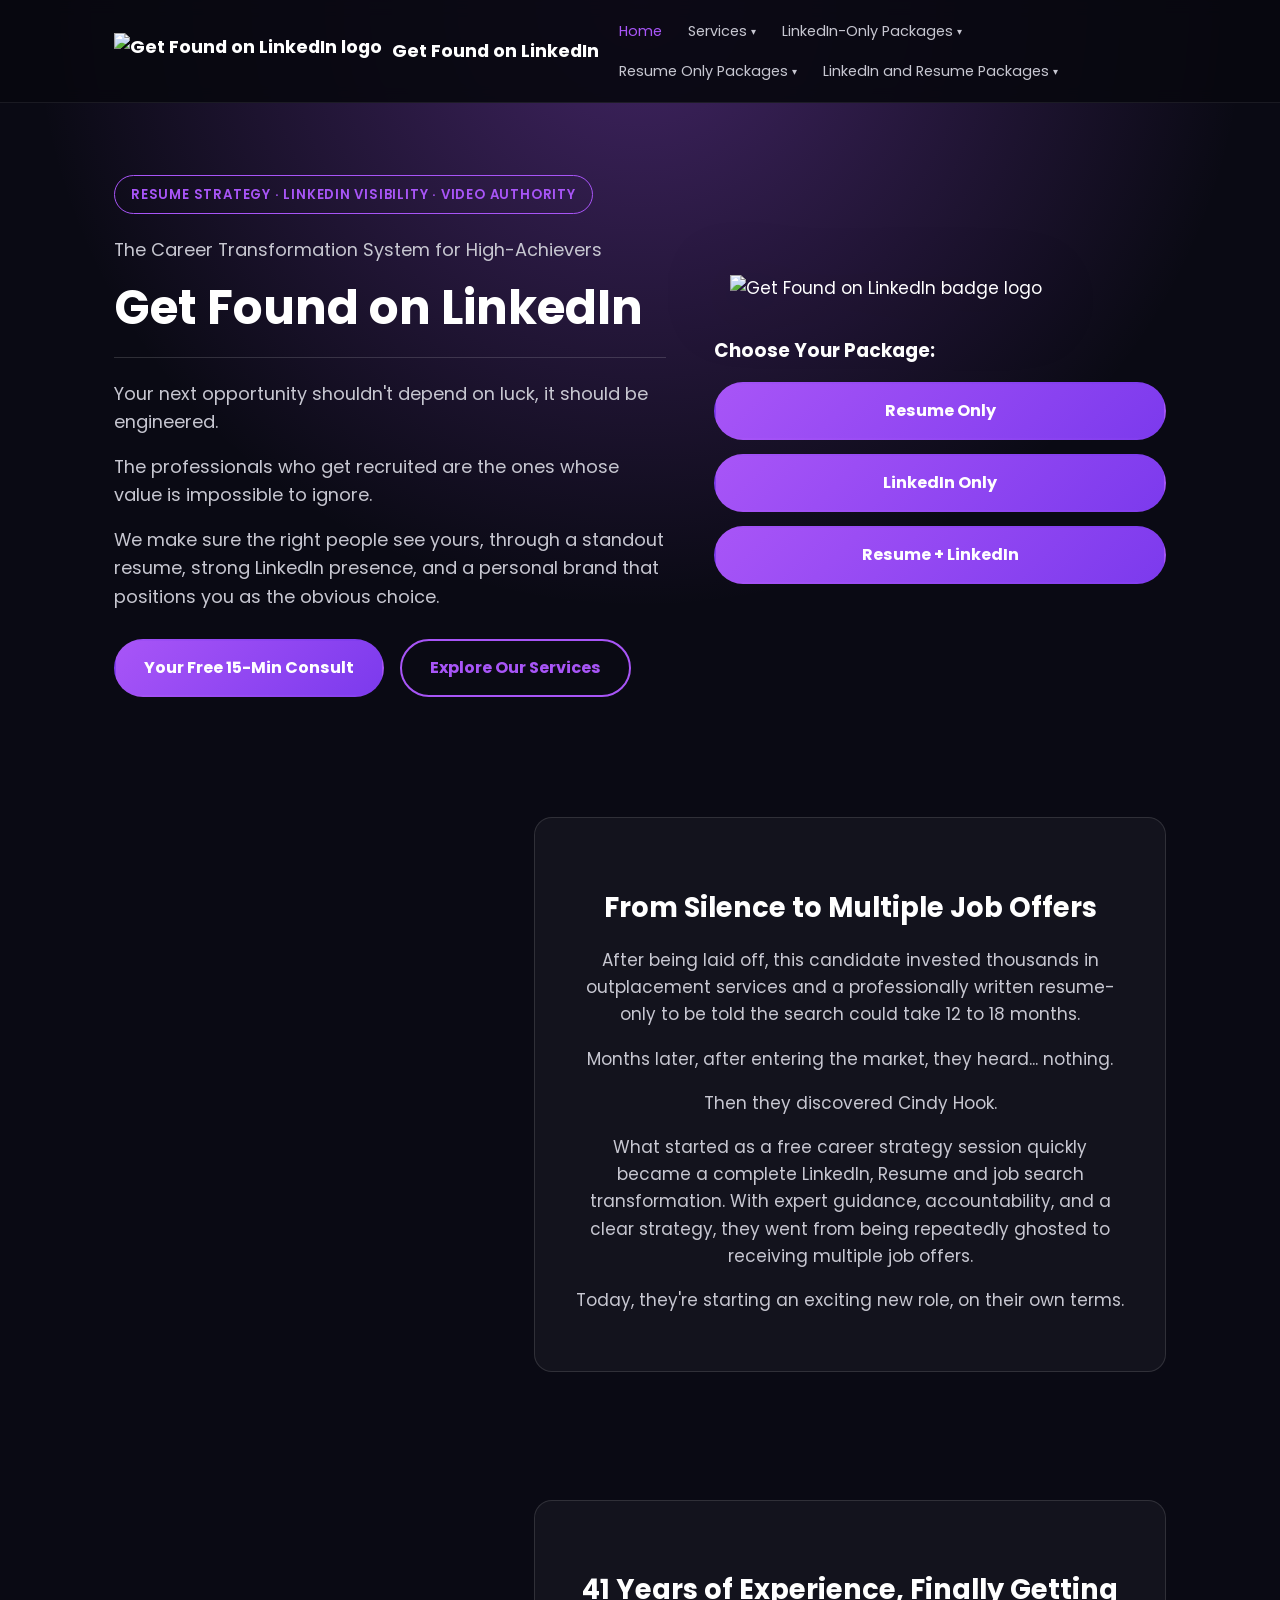
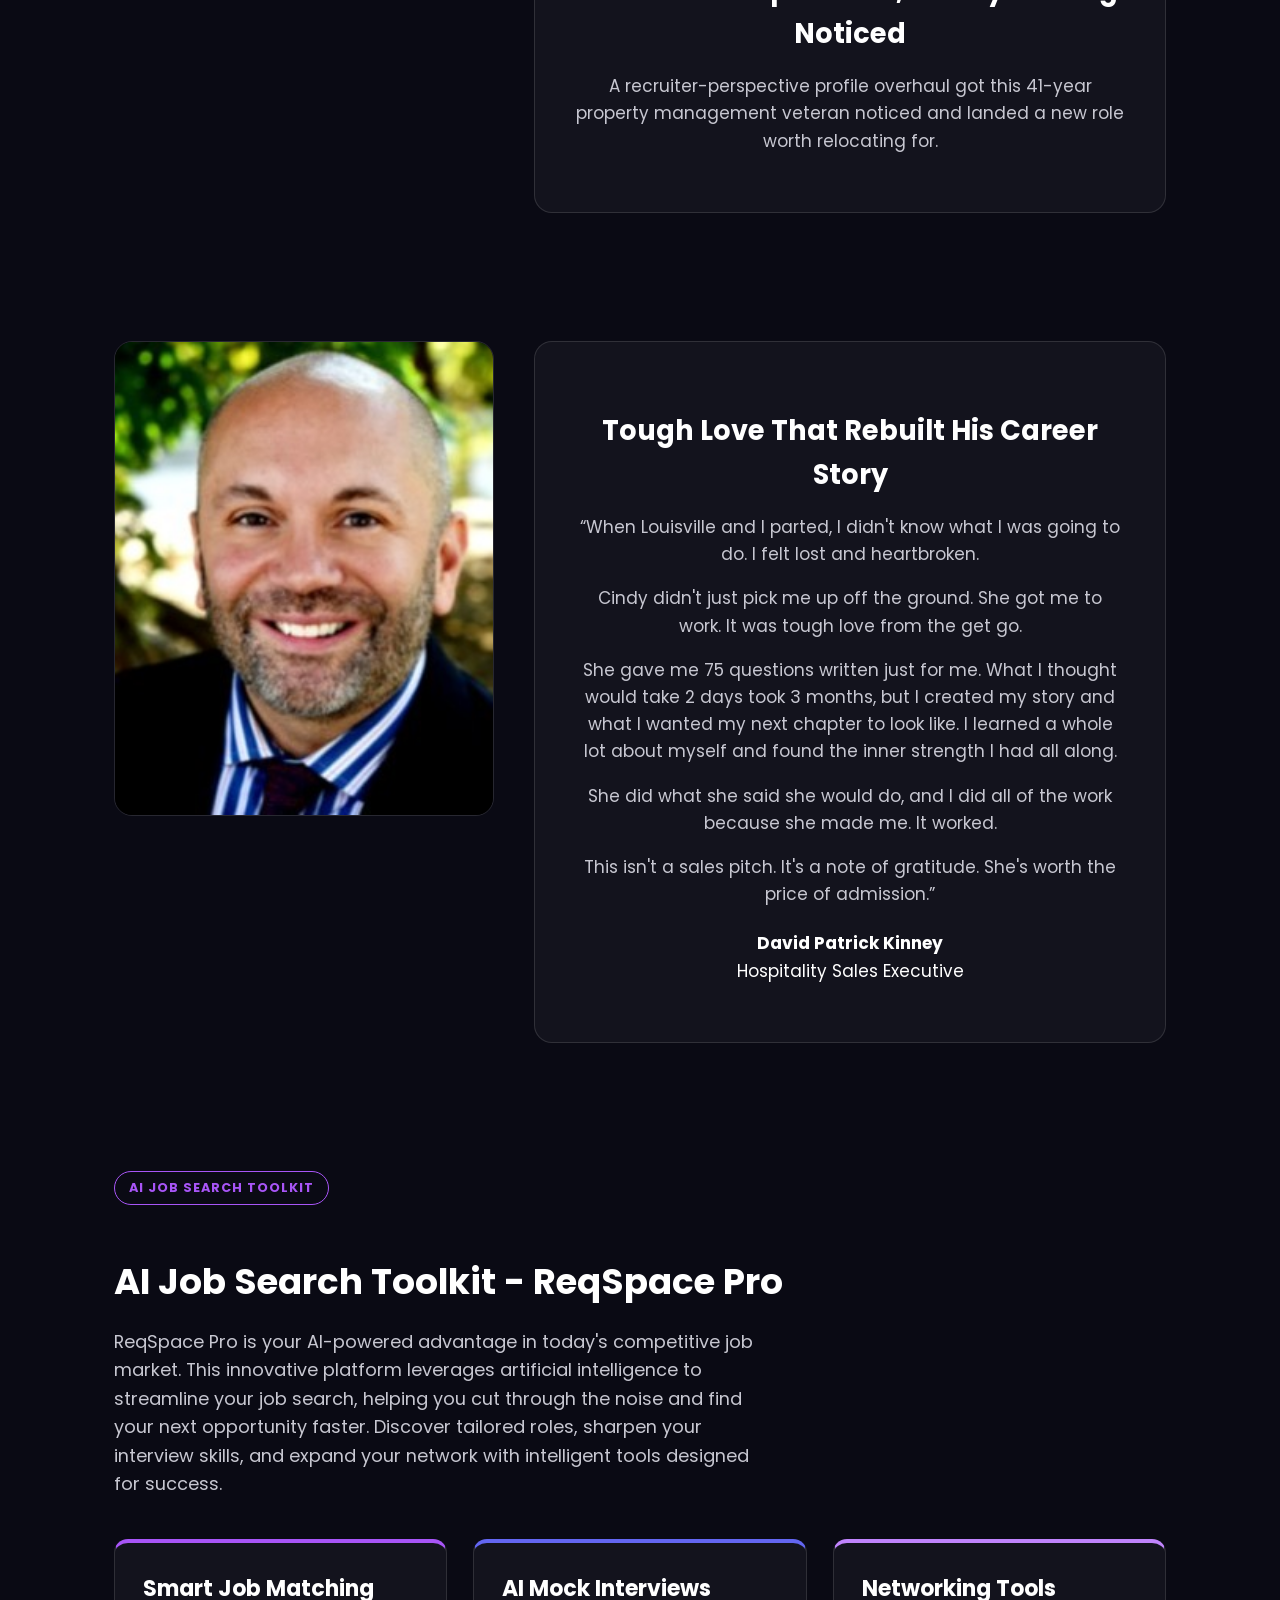
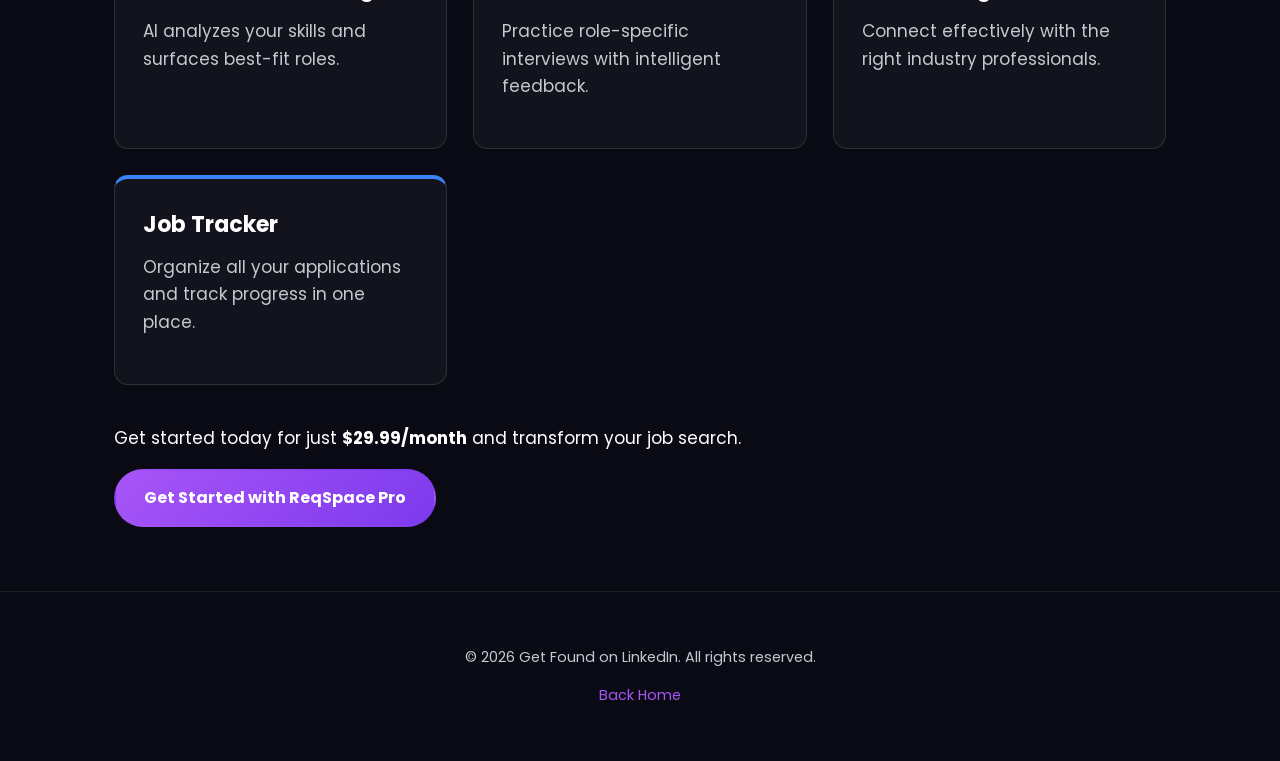
==== index.html @ b34416ec "Add David Kinney testimonial to homepage" ====
<!DOCTYPE html>
<html lang="en">
<head>
<meta charset="UTF-8">
<meta name="viewport" content="width=device-width, initial-scale=1.0">
<title>Get Found on LinkedIn | Career Transformation for High-Achievers</title>
<meta name="description" content="The Career Transformation System for High-Achievers. Resume strategy, LinkedIn visibility, and video authority services.">
<link rel="stylesheet" href="styles.css">
<link rel="preconnect" href="https://fonts.googleapis.com">
<link href="https://fonts.googleapis.com/css2?family=Poppins:wght@400;600;700;800&display=swap" rel="stylesheet">
</head>
<body>
<header class="navbar">
  <div class="nav-inner">
    <a class="nav-logo" href="index.html"><img src="assets/image.png" alt="Get Found on LinkedIn logo">Get Found on LinkedIn</a>
    <button class="nav-toggle" id="navToggle" aria-label="Toggle navigation">&#9776; Menu</button>
    <nav class="nav-links" id="navLinks">
      <a href="index.html" class="active">Home</a>
      <div class="nav-dropdown">
        <button type="button" class="nav-dropdown-toggle" aria-expanded="false">Services <span class="caret">▾</span></button>
        <div class="nav-dropdown-menu">
          <a href="services.html">All Services</a>
          <a href="resume-strategy-session.html">Resume Strategy Session</a>
          <a href="extreme-resume-makeover.html">Extreme Resume Makeover</a>
          <a href="resume-linkedin-alignment.html">Resume + LinkedIn Alignment</a>
          <a href="extreme-video-authority.html">Extreme Video Authority</a>
          <a href="resume-services.html">Resume Services</a>
          <a href="packages.html">Resume &amp; LinkedIn Packages</a>
          <a href="resume-scorer.html">Resume Scorer</a>
          <a href="linkedin-packages.html">All LinkedIn Packages</a>
          <a href="linkedin-positioning-package.html">LinkedIn and Resume Positioning Package</a>
          <a href="headhunter-in-your-corner.html">The Headhunter in Your Corner</a>
          <a href="get-found-on-linkedin.html">Get Found on LinkedIn</a>
          <a href="linkedin-scorer.html">LinkedIn Scorer</a>
        </div>
      </div>
      <div class="nav-dropdown">
        <button type="button" class="nav-dropdown-toggle" aria-expanded="false">LinkedIn-Only Packages <span class="caret">▾</span></button>
        <div class="nav-dropdown-menu">
          <a href="linkedin-packages.html">All LinkedIn Packages</a>
          <a href="get-found-on-linkedin.html">Get Found on LinkedIn</a>
          <a href="linkedin-scorer.html">LinkedIn Scorer</a>
        </div>
      </div>
      <div class="nav-dropdown">
        <button type="button" class="nav-dropdown-toggle" aria-expanded="false">Resume Only Packages <span class="caret">▾</span></button>
        <div class="nav-dropdown-menu">
          <a href="resume-services.html">All Resume Packages</a>
          <a href="resume-strategy-session.html">Resume Strategy Session</a>
          <a href="extreme-resume-makeover.html">Extreme Resume Makeover</a>
          <a href="resume-scorer.html">Resume Scorer</a>
        </div>
      </div>
      <div class="nav-dropdown">
        <button type="button" class="nav-dropdown-toggle" aria-expanded="false">LinkedIn and Resume Packages <span class="caret">▾</span></button>
        <div class="nav-dropdown-menu">
          <a href="packages.html">All LinkedIn &amp; Resume Packages</a>
          <a href="resume-linkedin-alignment.html">Resume + LinkedIn Alignment</a>
          <a href="linkedin-positioning-package.html">LinkedIn and Resume Positioning Package</a>
          <a href="headhunter-in-your-corner.html">The Headhunter in Your Corner</a>
          <a href="extreme-video-authority.html">Extreme Video Authority Toolkit</a>
        </div>
      </div>
    </nav>
  </div>
</header>

<main>
<section class="hero">
  <div class="container hero-grid">
    <div>
      <span class="eyebrow-badge">RESUME STRATEGY &middot; LINKEDIN VISIBILITY &middot; VIDEO AUTHORITY</span>
      <p class="eyebrow-text">The Career Transformation System for High-Achievers</p>
      <h1>Get Found on LinkedIn</h1>
      <hr class="hero-divider">
      <p>Your next opportunity shouldn't depend on luck, it should be engineered.</p>
      <p>The professionals who get recruited are the ones whose value is impossible to ignore.</p>
      <p>We make sure the right people see yours, through a standout resume, strong LinkedIn presence, and a personal brand that positions you as the obvious choice.</p>
      <div class="hero-ctas">
        <a class="btn btn-gold" href="https://calendly.com/cindyhook/15-minute-free-consultation-america-s-got-hired" target="_blank" rel="noopener">Your Free 15-Min Consult</a>
        <a class="btn btn-outline" href="services.html">Explore Our Services</a>
      </div>
    </div>
    <div class="hero-image">
      <img src="assets/image.png" alt="Get Found on LinkedIn badge logo">
      <div class="package-picker">
        <h3>Choose Your Package:</h3>
        <a class="btn btn-gold btn-block" href="resume-services.html">Resume Only</a>
        <a class="btn btn-gold btn-block" href="linkedin-packages.html">LinkedIn Only</a>
        <a class="btn btn-gold btn-block" href="packages.html">Resume + LinkedIn</a>
      </div>
    </div>
  </div>
</section>

<section class="section">
    <div class="container">
      <div class="testimonial-wrap">
        <div class="testimonial-video">
          <div class="video-frame">
            <iframe src="https://www.loom.com/embed/1ba4bc908fc945bd8a27e45135160e45" frameborder="0" webkitallowfullscreen mozallowfullscreen allowfullscreen></iframe>
          </div>
        </div>
        <div class="testimonial text-center">
          <h3>From Silence to Multiple Job Offers</h3>
          <p>After being laid off, this candidate invested thousands in outplacement services and a professionally written resume-only to be told the search could take 12 to 18 months.</p>
          <p>Months later, after entering the market, they heard... nothing.</p>
          <p>Then they discovered Cindy Hook.</p>
          <p>What started as a free career strategy session quickly became a complete LinkedIn, Resume and job search transformation. With expert guidance, accountability, and a clear strategy, they went from being repeatedly ghosted to receiving multiple job offers.</p>
          <p>Today, they're starting an exciting new role, on their own terms.</p>
        </div>
      </div>
    </div>
  </section>
  
<section class="section"><div class="container"><div class="testimonial-wrap" style="align-items: flex-start;"><div class="testimonial-video"><div class="video-frame" style="aspect-ratio: 16 / 9; height: auto;"><iframe src="https://www.loom.com/embed/0290ab13ae3744ef9cf6aacddf59a699" frameborder="0" webkitallowfullscreen mozallowfullscreen allowfullscreen></iframe></div></div><div class="testimonial text-center"><h3>41 Years of Experience, Finally Getting Noticed</h3><p>A recruiter-perspective profile overhaul got this 41-year property management veteran noticed and landed a new role worth relocating for.</p></div></div></div></section>

<section class="section">
    <div class="container">
      <div class="testimonial-wrap">
        <div class="testimonial-video">
          <div class="testimonial-photo">
            <img src="assets/david-kinney.jpg" alt="David Patrick Kinney, hospitality sales executive">
          </div>
        </div>
        <div class="testimonial text-center">
          <h3>Tough Love That Rebuilt His Career Story</h3>
          <p>&ldquo;When Louisville and I parted, I didn't know what I was going to do. I felt lost and heartbroken.</p>
          <p>Cindy didn't just pick me up off the ground. She got me to work. It was tough love from the get go.</p>
          <p>She gave me 75 questions written just for me. What I thought would take 2 days took 3 months, but I created my story and what I wanted my next chapter to look like. I learned a whole lot about myself and found the inner strength I had all along.</p>
          <p>She did what she said she would do, and I did all of the work because she made me. It worked.</p>
          <p>This isn't a sales pitch. It's a note of gratitude. She's worth the price of admission.&rdquo;</p>
          <p class="testimonial-name"><strong>David Patrick Kinney</strong><br>Hospitality Sales Executive</p>
        </div>
      </div>
    </div>
  </section>

<section class="section">
  <div class="container">
    <span class="tag">AI JOB SEARCH TOOLKIT</span>
    <h2 class="section-title">AI Job Search Toolkit - ReqSpace Pro</h2>
    <p class="section-sub">ReqSpace Pro is your AI-powered advantage in today's competitive job market. This innovative platform leverages artificial intelligence to streamline your job search, helping you cut through the noise and find your next opportunity faster. Discover tailored roles, sharpen your interview skills, and expand your network with intelligent tools designed for success.</p>
    <div class="grid">
      <div class="card c-gold"><h3>Smart Job Matching</h3><p>AI analyzes your skills and surfaces best-fit roles.</p></div>
      <div class="card c-pink"><h3>AI Mock Interviews</h3><p>Practice role-specific interviews with intelligent feedback.</p></div>
      <div class="card c-orange"><h3>Networking Tools</h3><p>Connect effectively with the right industry professionals.</p></div>
      <div class="card c-blue"><h3>Job Tracker</h3><p>Organize all your applications and track progress in one place.</p></div>
    </div>
    <p class="mt-40">Get started today for just <strong>$29.99/month</strong> and transform your job search.</p>
    <a class="btn btn-gold" href="https://reqspace.ai/candidate?ref=LSRECRUIT">Get Started with ReqSpace Pro</a>
  </div>
</section>
</main>

<footer>
  <div class="container">
    <p>&copy; 2026 Get Found on LinkedIn. All rights reserved.</p>
    <p><a href="index.html">Back Home</a></p>
  </div>
</footer>
<script src="script.js"></script>
</body>
</html>
---- styles.css ----
:root {
  --bg: #0a0a14;
  --gold: #a855f7;
  --gold-dark: #7c3aed;
  --pink: #6366f1;
  --blue: #3b82f6;
  --teal: #0a66c2;
  --text: #ffffff;
  --muted: #c7c7d1;
  --card-bg: rgba(255,255,255,0.04);
  --card-border: rgba(255,255,255,0.12);
  --max-width: 1100px;
}

* { box-sizing: border-box; }
html { scroll-behavior: smooth; font-size: 17px; }
body {
  margin: 0;
  background-color: var(--bg);
  background-image: radial-gradient(circle at 50% 0%, rgba(168,85,247,0.35), rgba(10,10,20,0) 55%);
  background-attachment: fixed;
  color: var(--text);
  font-family: 'Poppins', 'Segoe UI', Arial, sans-serif;
  line-height: 1.6;
}

a { color: inherit; text-decoration: none; }
img { max-width: 100%; }

.container { max-width: var(--max-width); margin: 0 auto; padding: 0 24px; }

.navbar {
  position: sticky; top: 0; z-index: 100;
  background: rgba(8,8,16,0.92);
  backdrop-filter: blur(8px);
  border-bottom: 1px solid rgba(255,255,255,0.08);
}
.nav-inner {
  max-width: var(--max-width); margin: 0 auto; padding: 14px 24px;
  display: flex; align-items: center; justify-content: space-between; gap: 16px;
}
.nav-logo { display: flex; align-items: center; gap: 10px; font-weight: 700; font-size: 1.05rem; flex-shrink: 0; white-space: nowrap; }
.nav-logo img { height: 36px; width: auto; }
.nav-links { display: flex; flex-wrap: wrap; gap: 6px 18px; align-items: center; }
.nav-links a { font-size: 0.85rem; color: var(--muted); padding: 6px 4px; white-space: nowrap; }
.nav-links a:hover, .nav-links a.active { color: var(--gold); }
.nav-dropdown { position: relative; }
.nav-dropdown-toggle { display: inline-flex; align-items: center; gap: 4px; font-family: inherit; font-size: 0.85rem; color: var(--muted); padding: 6px 4px; white-space: nowrap; background: none; border: none; cursor: pointer; }
.nav-dropdown-toggle .caret { font-size: 0.7em; transition: transform 0.15s ease; }
.nav-dropdown-toggle:hover, .nav-dropdown.open .nav-dropdown-toggle, .nav-dropdown.active .nav-dropdown-toggle { color: var(--gold); }
.nav-dropdown.open .nav-dropdown-toggle .caret { transform: rotate(180deg); }
.nav-dropdown-menu { position: absolute; top: 100%; left: 0; margin-top: 6px; background: rgba(10,10,20,0.98); border: 1px solid var(--card-border); border-radius: 10px; padding: 8px; min-width: 230px; display: none; flex-direction: column; gap: 2px; box-shadow: 0 12px 30px rgba(0,0,0,0.45); z-index: 200; }
.nav-dropdown-menu a { font-size: 0.85rem; color: var(--muted); padding: 8px 10px; border-radius: 6px; white-space: nowrap; }
.nav-dropdown-menu a:hover, .nav-dropdown-menu a.active { background: rgba(255,255,255,0.06); color: var(--gold); }
.nav-dropdown.open .nav-dropdown-menu, .nav-dropdown:hover .nav-dropdown-menu { display: flex; }
.nav-toggle { display: none; background: none; border: 1px solid var(--card-border); color: var(--text); padding: 8px 12px; border-radius: 6px; cursor: pointer; }

@media (max-width: 980px) {
  .nav-links { display: none; flex-direction: column; align-items: flex-start; width: 100%; padding-top: 12px; }
  .nav-links.open { display: flex; }
  .nav-toggle { display: block; }
  .nav-inner { flex-wrap: wrap; }
  .nav-dropdown { width: 100%; }
  .nav-dropdown-toggle { width: 100%; justify-content: space-between; padding: 8px 4px; }
  .nav-dropdown-menu { position: static; box-shadow: none; background: transparent; border: none; padding: 0 0 4px 14px; margin-top: 0; min-width: 0; }
  .nav-dropdown:hover .nav-dropdown-menu { display: none; }
  .nav-dropdown.open .nav-dropdown-menu { display: flex; }
}

.btn { display: inline-block; padding: 14px 28px; border-radius: 999px; font-weight: 700; font-size: 0.95rem; cursor: pointer; border: 2px solid transparent; transition: transform 0.15s ease, opacity 0.15s ease; }
.btn:hover { transform: translateY(-2px); }
.btn-gold { background: linear-gradient(135deg, var(--gold), var(--gold-dark)); color: #ffffff; }
.btn-outline { border-color: var(--gold); color: var(--gold); background: transparent; }
.btn-block { display: block; width: 100%; text-align: center; }
.btn-sm { padding: 10px 20px; font-size: 0.85rem; }
.btn:disabled { opacity: 0.6; cursor: not-allowed; transform: none; }

.hero { padding: 72px 0 56px; }
.hero-grid { display: grid; grid-template-columns: 1.1fr 0.9fr; gap: 48px; align-items: center; }
.eyebrow-badge { display: inline-block; border: 1px solid var(--gold); color: var(--gold); font-size: 0.78rem; letter-spacing: 0.06em; font-weight: 600; padding: 8px 16px; border-radius: 999px; margin-bottom: 22px; }
.eyebrow-text { color: var(--muted); font-size: 1.05rem; margin-bottom: 6px; }
h1 { font-size: 2.75rem; line-height: 1.15; margin: 8px 0 22px; }
h2 { font-size: 2.1rem; }
.hero p { color: var(--muted); font-size: 1.05rem; margin: 0 0 16px; max-width: 560px; }
.hero-divider { border: none; border-top: 1px solid rgba(255,255,255,0.15); margin: 22px 0; max-width: 560px; }
.hero-ctas { display: flex; gap: 16px; flex-wrap: wrap; margin-top: 28px; }
.hero-image img { width: 100%; max-width: 420px; display: block; margin: 0 auto; filter: drop-shadow(0 10px 30px rgba(0,0,0,0.5)); }
.package-picker { margin-top: 34px; }
.package-picker h3 { margin-bottom: 16px; font-size: 1.1rem; }
.package-picker .btn { margin-bottom: 14px; }

.section { padding: 64px 0; }
.section-title { font-size: 2.1rem; margin-bottom: 12px; }
.section-sub { color: var(--muted); font-size: 1.05rem; margin-bottom: 40px; max-width: 640px; }
.tag { display: inline-block; color: var(--gold); border: 1px solid var(--gold); font-size: 0.75rem; letter-spacing: 0.08em; font-weight: 700; padding: 6px 14px; border-radius: 999px; margin-bottom: 18px; }

.grid { display: grid; grid-template-columns: repeat(3, 1fr); gap: 26px; }
@media (max-width: 900px) { .grid { grid-template-columns: repeat(2,1fr); } }
@media (max-width: 620px) { .grid { grid-template-columns: 1fr; } }

.card { background: var(--card-bg); border: 1px solid var(--card-border); border-top: 4px solid var(--gold); border-radius: 14px; padding: 28px; display: flex; flex-direction: column; }
.card.c-gold { border-top-color: var(--gold); }
.card.c-pink { border-top-color: var(--pink); }
.card.c-blue { border-top-color: var(--blue); }
.card.c-teal { border-top-color: var(--teal); }
.price-pill { display: inline-block; border: 1px solid var(--card-border); border-radius: 999px; padding: 5px 14px; font-weight: 700; margin-bottom: 16px; width: fit-content; }
.card h3 { margin: 0 0 12px; font-size: 1.3rem; }
.card p { color: var(--muted); margin: 0 0 20px; }
.badge-label { color: var(--gold); font-weight: 700; font-size: 0.75rem; letter-spacing: 0.08em; margin-bottom: 10px; }

.feature-list { display: grid; grid-template-columns: repeat(2, 1fr); gap: 22px; margin: 32px 0; }
@media (max-width: 700px) { .feature-list { grid-template-columns: 1fr; } }
.feature-item h4 { margin: 0 0 8px; font-size: 1.05rem; }
.feature-item p { color: var(--muted); margin: 0; }

.testimonial { background: var(--card-bg); border: 1px solid var(--card-border); border-radius: 18px; padding: 40px; margin: 0 auto; max-width: 780px; }
.testimonial h3 { font-size: 1.6rem; margin-bottom: 18px; }
.testimonial p { color: var(--muted); }

.testimonial-wrap { display: grid; grid-template-columns: minmax(280px, 380px) 1fr; align-items: stretch; justify-content: center; gap: 40px; }
.testimonial-video { max-width: 380px; }
.video-frame { position: relative; width: 100%; height: 100%; border-radius: 18px; overflow: hidden; }
.video-frame iframe { position: absolute; top: 0; left: 0; width: 100%; height: 100%; border: 0; }
.testimonial-wrap .testimonial { margin: 0; max-width: none; }
.testimonial-photo { width: 100%; aspect-ratio: 4 / 5; border-radius: 18px; overflow: hidden; border: 1px solid var(--card-border); }
.testimonial-photo img { width: 100%; height: 100%; object-fit: cover; object-position: center top; display: block; }
.testimonial .testimonial-name { color: var(--text, #fff); margin-top: 22px; }
@media (max-width: 860px) { .testimonial-wrap { grid-template-columns: 1fr; } .video-frame { height: auto; padding-top: 56.25%; } }

.investment-box { background: var(--card-bg); border: 1px solid var(--card-border); border-radius: 14px; padding: 28px; max-width: 420px; margin: 28px 0; }
.investment-box .amount { font-size: 2.2rem; font-weight: 800; color: var(--gold); }

ul.plain { padding-left: 20px; color: var(--muted); }
ul.plain li { margin-bottom: 8px; }

.form-card { background: var(--card-bg); border: 1px solid var(--card-border); border-radius: 16px; padding: 36px; max-width: 560px; margin: 0 auto; }
.form-group { margin-bottom: 20px; text-align: left; }
.form-group label { display: block; margin-bottom: 8px; font-weight: 600; font-size: 0.92rem; }
.form-group input[type="email"] { width: 100%; padding: 12px 14px; border-radius: 8px; border: 1px solid var(--card-border); background: rgba(255,255,255,0.05); color: var(--text); font-size: 0.95rem; }
.file-drop { border: 2px dashed var(--card-border); border-radius: 10px; padding: 26px; text-align: center; color: var(--muted); cursor: pointer; }
.file-drop.dragover { border-color: var(--gold); color: var(--gold); }
.file-drop input { display: none; }
.file-name { margin-top: 10px; font-size: 0.85rem; color: var(--gold); }

.result-box { margin-top: 28px; padding: 24px; border-radius: 14px; background: rgba(255,255,255,0.04); border: 1px solid var(--card-border); display: none; }
.result-box.visible { display: block; }
.score-number { font-size: 3rem; font-weight: 800; color: var(--gold); }
.score-bar-track { width: 100%; height: 10px; border-radius: 999px; background: rgba(255,255,255,0.08); margin: 14px 0; overflow: hidden; }
.score-bar-fill { height: 100%; background: linear-gradient(90deg, var(--gold), var(--pink)); width: 0%; transition: width 1s ease; }

.spinner { width: 22px; height: 22px; border: 3px solid rgba(255,255,255,0.2); border-top-color: var(--gold); border-radius: 50%; display: inline-block; animation: spin 0.8s linear infinite; vertical-align: middle; margin-right: 10px; }
@keyframes spin { to { transform: rotate(360deg); } }

.error-msg { color: var(--pink); font-size: 0.88rem; margin-top: 10px; }
.placeholder-note { background: rgba(168,85,247,0.12); border: 1px solid var(--gold); color: var(--gold); font-size: 0.82rem; padding: 10px 16px; border-radius: 10px; margin-top: 18px; }

footer { border-top: 1px solid rgba(255,255,255,0.08); padding: 40px 0; text-align: center; color: var(--muted); font-size: 0.85rem; }
footer a { color: var(--gold); }

.text-center { text-align: center; }
.mt-40 { margin-top: 40px; }
.small-note { font-size: 0.8rem; color: var(--muted); opacity: 0.8; }

@media (max-width: 900px) {
  .hero-grid { grid-template-columns: 1fr; }
  h1 { font-size: 2.1rem; }
}

.card.c-orange { border-top-color: #c084fc; }

/* Packages page: 4 cards */
.container-wide { max-width: 1320px; }
.grid.grid-4 { grid-template-columns: repeat(4, 1fr); gap: 22px; }
.grid.grid-4 .card { padding: 24px; }
.grid.grid-4 .card .btn { margin-top: auto; }
.grid.grid-4 ul.plain { margin-bottom: 28px; }
@media (max-width: 1180px) { .grid.grid-4 { grid-template-columns: repeat(2, 1fr); } }
@media (max-width: 620px) { .grid.grid-4 { grid-template-columns: 1fr; } }
.card-more { display: block; text-align: center; margin-top: 14px; font-size: 0.9rem; color: var(--gold); }
.card-more:hover { text-decoration: underline; }

/* Headhunter in Your Corner page */
.page-copy > * { max-width: 780px; }
.page-copy h2 { margin: 56px 0 18px; font-size: 1.8rem; }
.lead-line { font-size: 1.3rem; font-weight: 700; margin: 0 0 12px; }
.phase { background: var(--card-bg); border: 1px solid var(--card-border); border-left: 4px solid var(--gold); border-radius: 14px; padding: 24px 28px; margin: 0 0 22px; }
.phase h3 { margin: 0 0 4px; font-size: 1.25rem; }
.phase .phase-when { display: block; color: var(--gold); font-weight: 600; font-size: 0.85rem; letter-spacing: 0.06em; margin-bottom: 14px; }
.phase ul.plain { margin: 0; }
.price-grid { display: grid; grid-template-columns: repeat(2, 1fr); gap: 22px; margin: 24px 0; }
@media (max-width: 700px) { .price-grid { grid-template-columns: 1fr; } }
.price-grid .investment-box { margin: 0; max-width: none; }
.price-grid .investment-box p { color: var(--muted); margin: 6px 0 0; }
.page-copy .testimonial { margin: 40px 0 0; }
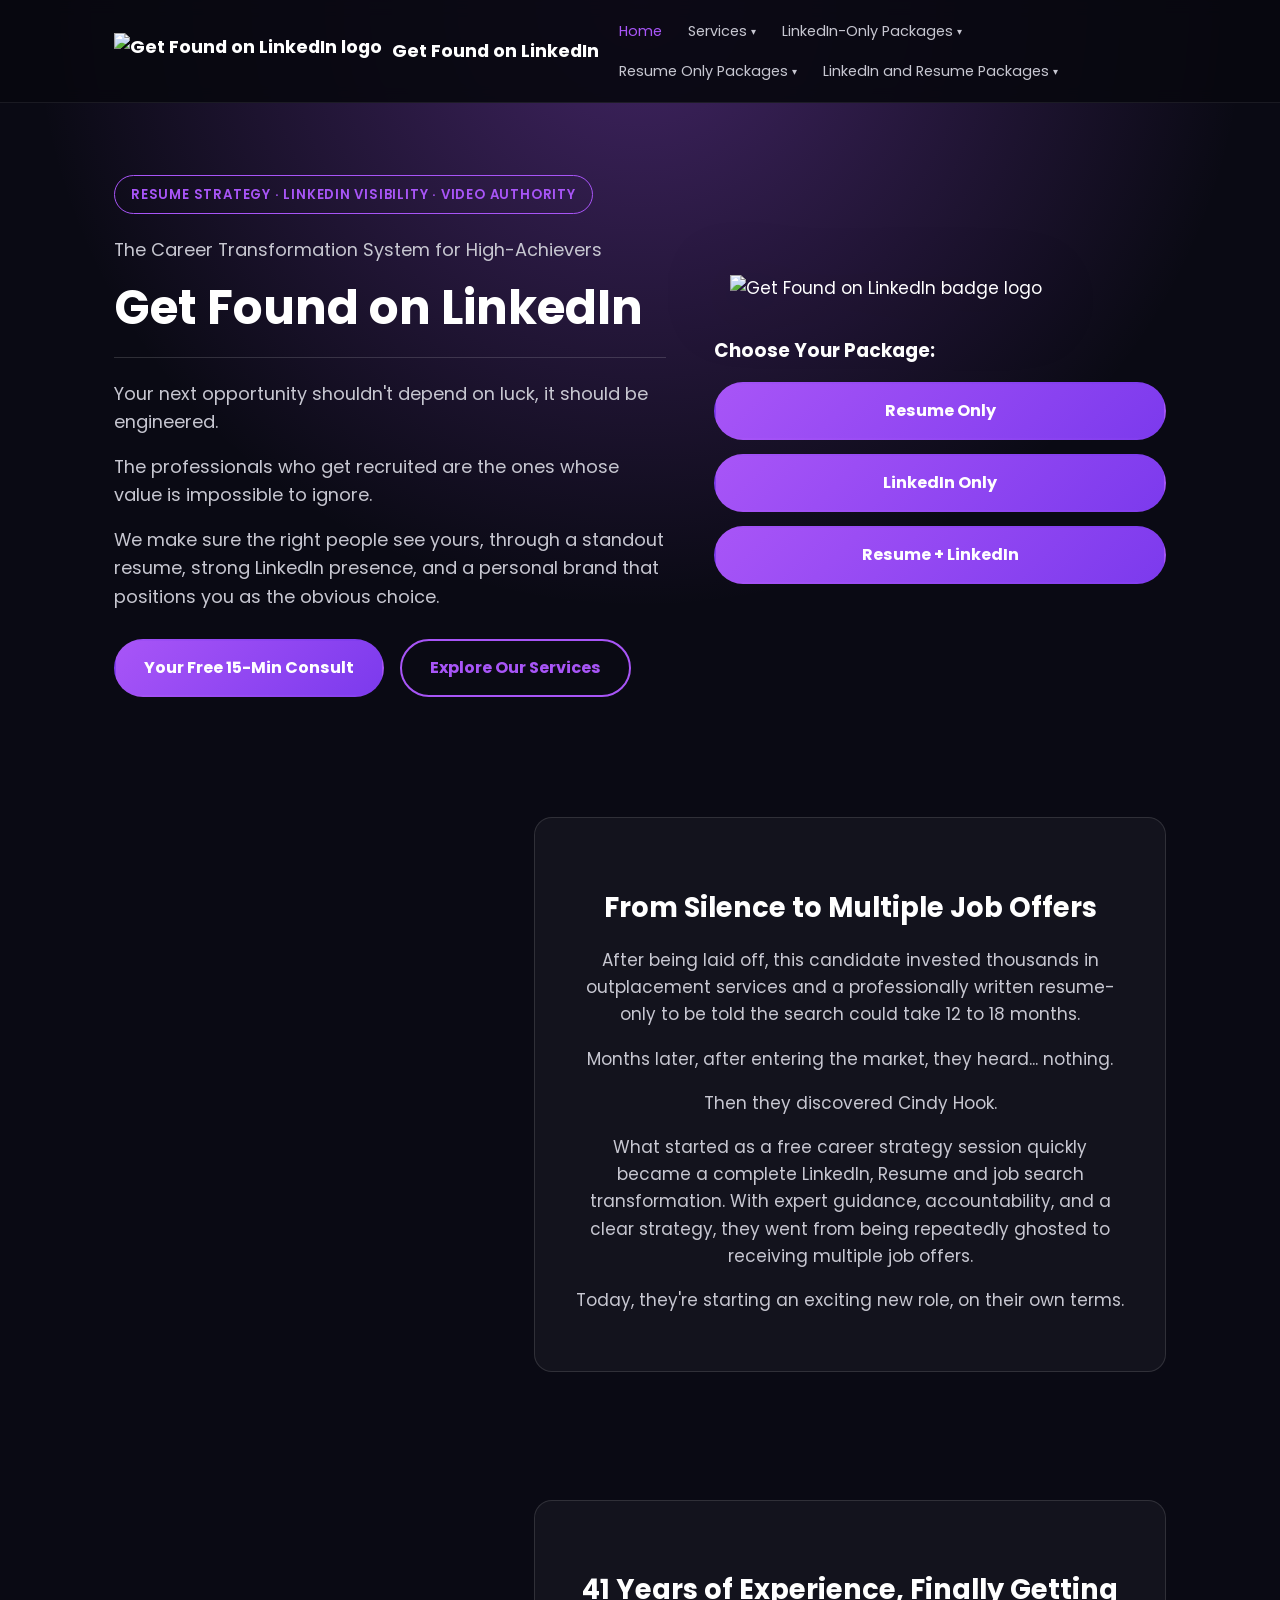
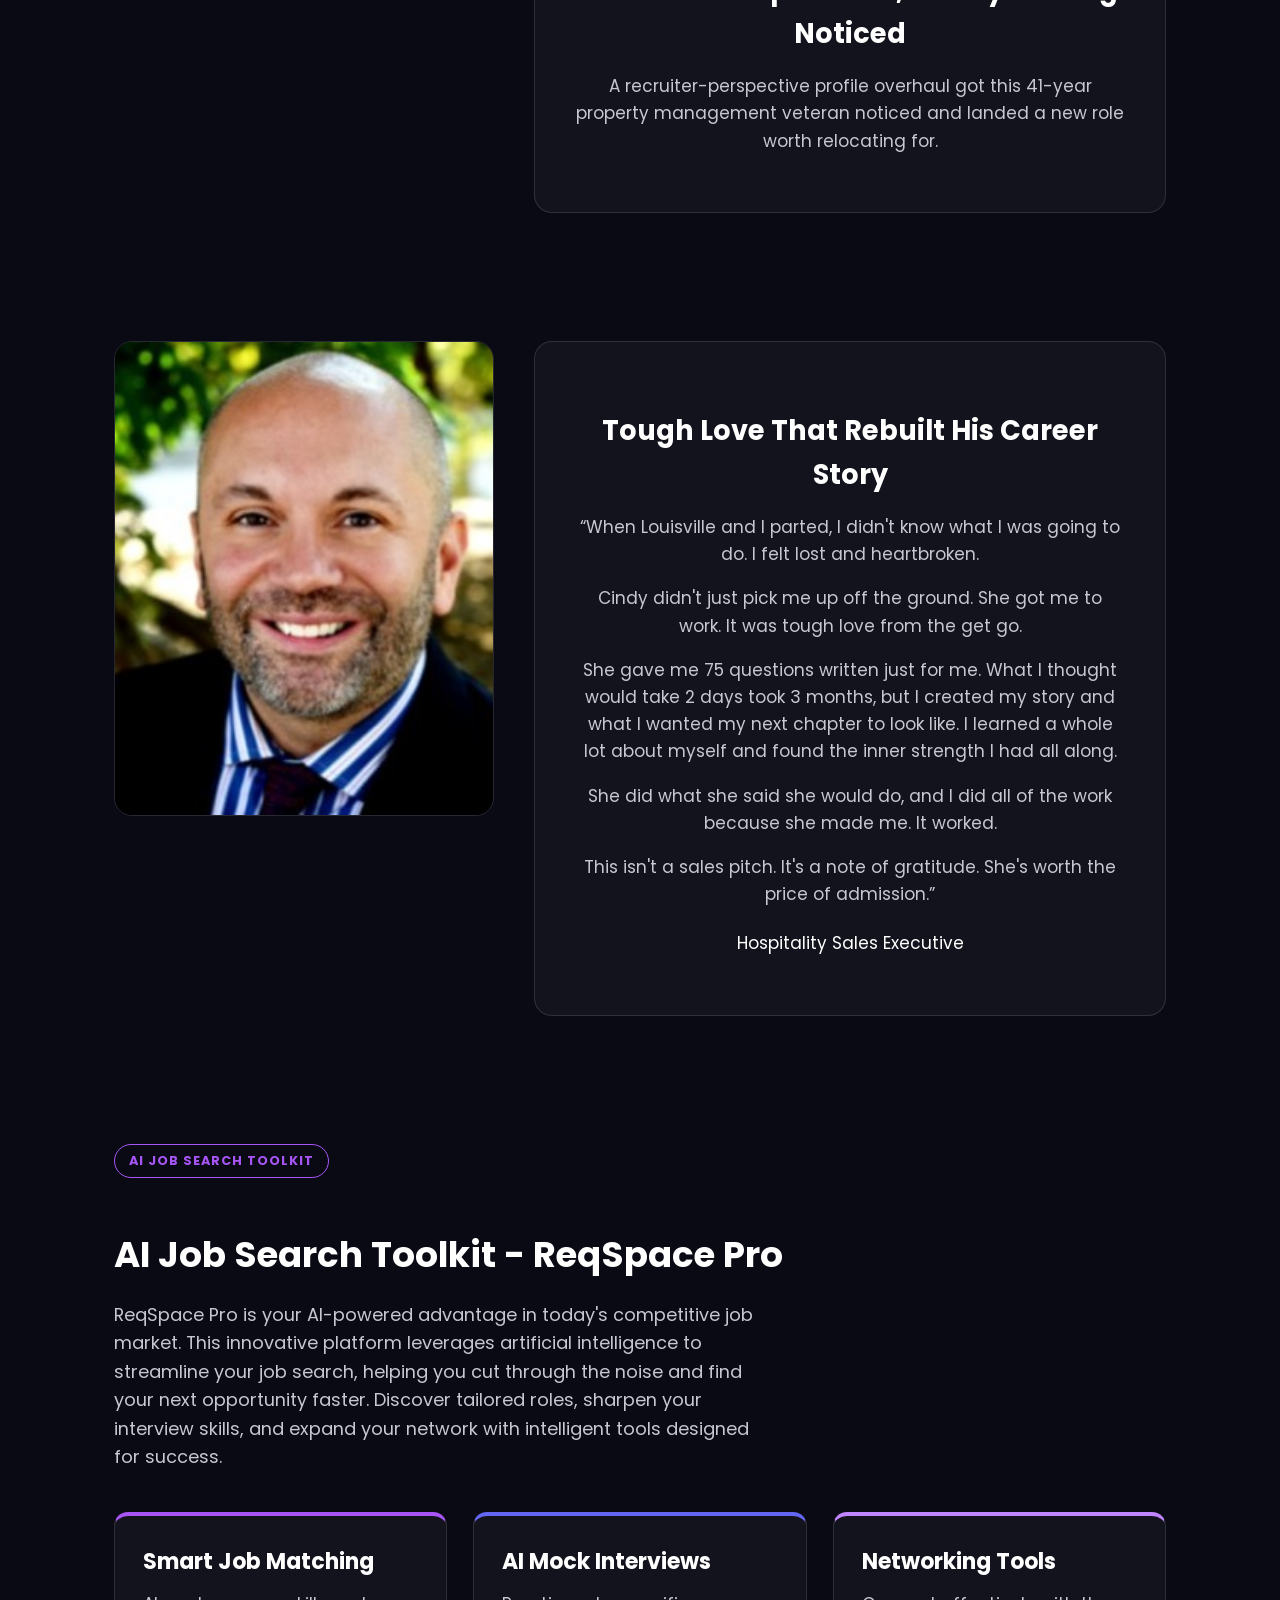
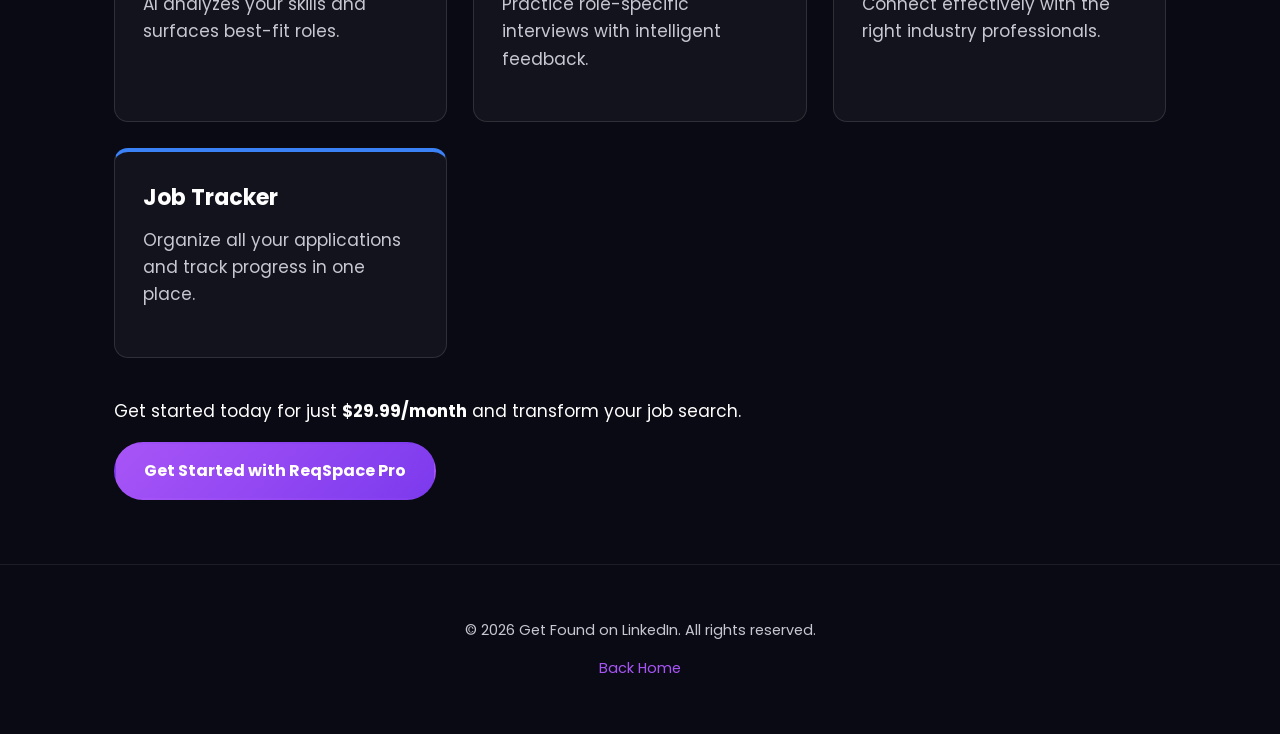
==== commit 2b57e5f5: "Remove David's name from testimonial" ====
--- a/index.html
+++ b/index.html
@@ -130,7 +130,7 @@
           <p>She gave me 75 questions written just for me. What I thought would take 2 days took 3 months, but I created my story and what I wanted my next chapter to look like. I learned a whole lot about myself and found the inner strength I had all along.</p>
           <p>She did what she said she would do, and I did all of the work because she made me. It worked.</p>
           <p>This isn't a sales pitch. It's a note of gratitude. She's worth the price of admission.&rdquo;</p>
-          <p class="testimonial-name"><strong>David Patrick Kinney</strong><br>Hospitality Sales Executive</p>
+          <p class="testimonial-name">Hospitality Sales Executive</p>
         </div>
       </div>
     </div>
